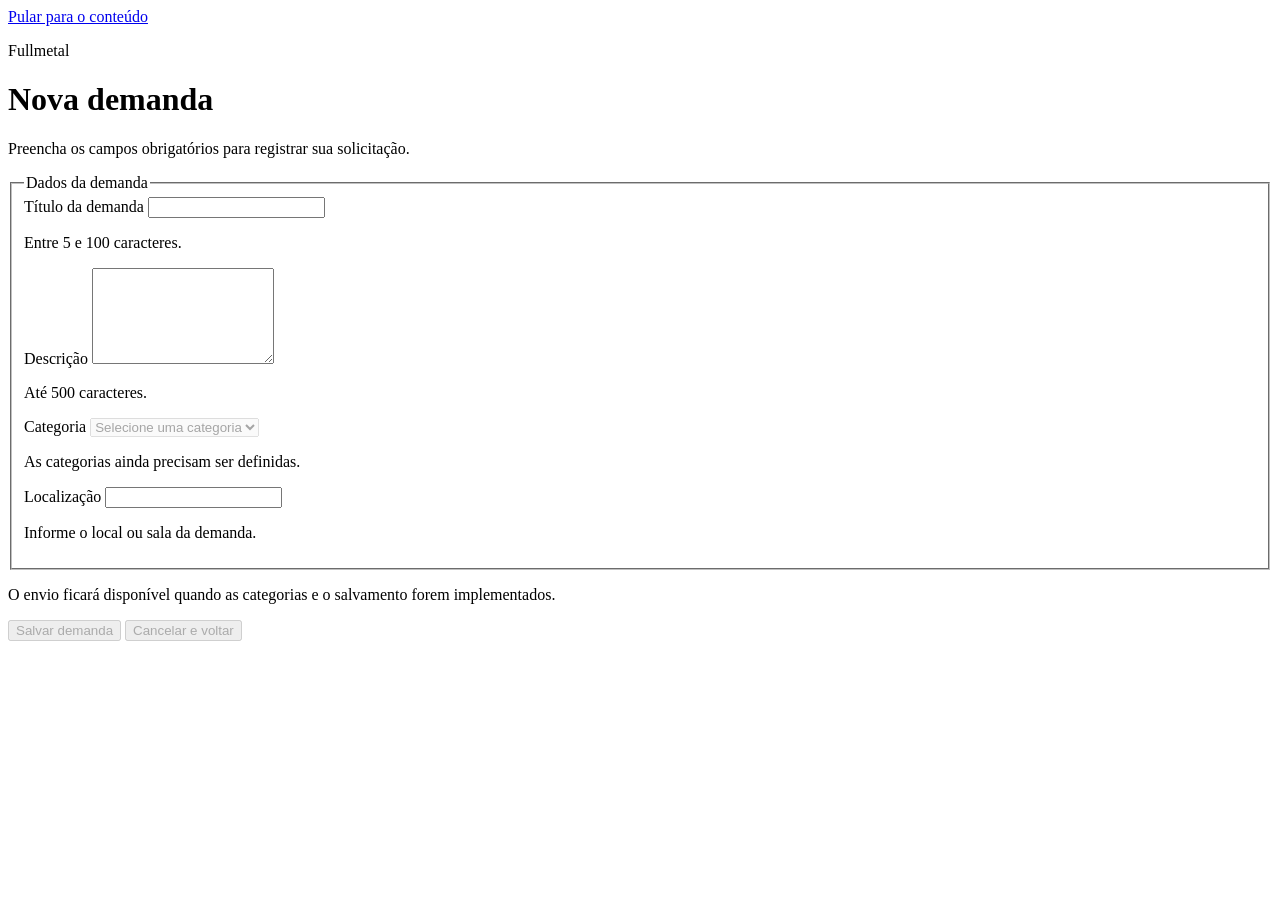
==== cadastro.html @ 046f7844 "feat: adiciona estrutura HTML do cadastro de demanda" ====
<!doctype html>
<html lang="pt-BR">
  <head>
    <meta charset="utf-8">
    <meta name="viewport" content="width=device-width, initial-scale=1">
    <title>Nova demanda | Fullmetal</title>
  </head>
  <body>
    <a href="#conteudo">Pular para o conteúdo</a>

    <header>
      <p>Fullmetal</p>
    </header>

    <main id="conteudo">
      <h1>Nova demanda</h1>
      <p>Preencha os campos obrigatórios para registrar sua solicitação.</p>

      <form id="formulario-demanda">
        <fieldset>
          <legend>Dados da demanda</legend>

          <div>
            <label for="titulo">Título da demanda</label>
            <input
              id="titulo"
              name="titulo"
              type="text"
              minlength="5"
              maxlength="100"
              required
              aria-describedby="ajuda-titulo"
            >
            <p id="ajuda-titulo">Entre 5 e 100 caracteres.</p>
          </div>

          <div>
            <label for="descricao">Descrição</label>
            <textarea
              id="descricao"
              name="descricao"
              rows="6"
              maxlength="500"
              required
              aria-describedby="ajuda-descricao"
            ></textarea>
            <p id="ajuda-descricao">Até 500 caracteres.</p>
          </div>

          <div>
            <label for="categoria">Categoria</label>
            <select id="categoria" name="categoria" required disabled aria-describedby="ajuda-categoria">
              <option value="" selected>Selecione uma categoria</option>
              <!-- Adicionar somente as categorias aprovadas para o projeto. -->
            </select>
            <p id="ajuda-categoria">As categorias ainda precisam ser definidas.</p>
          </div>

          <div>
            <label for="localizacao">Localização</label>
            <input id="localizacao" name="localizacao" type="text" required aria-describedby="ajuda-localizacao">
            <p id="ajuda-localizacao">Informe o local ou sala da demanda.</p>
          </div>
        </fieldset>

        <!-- As mensagens serão exibidas após a validação e o salvamento serem implementados. -->
        <p id="mensagem-erro" role="alert" hidden></p>
        <p id="mensagem-sucesso" role="status" aria-live="polite" hidden></p>

        <p>O envio ficará disponível quando as categorias e o salvamento forem implementados.</p>
        <button type="submit" disabled>Salvar demanda</button>
        <!-- Ligar esta ação à listagem quando a tela do outro membro estiver pronta. -->
        <button type="button" disabled>Cancelar e voltar</button>
      </form>
    </main>
  </body>
</html>
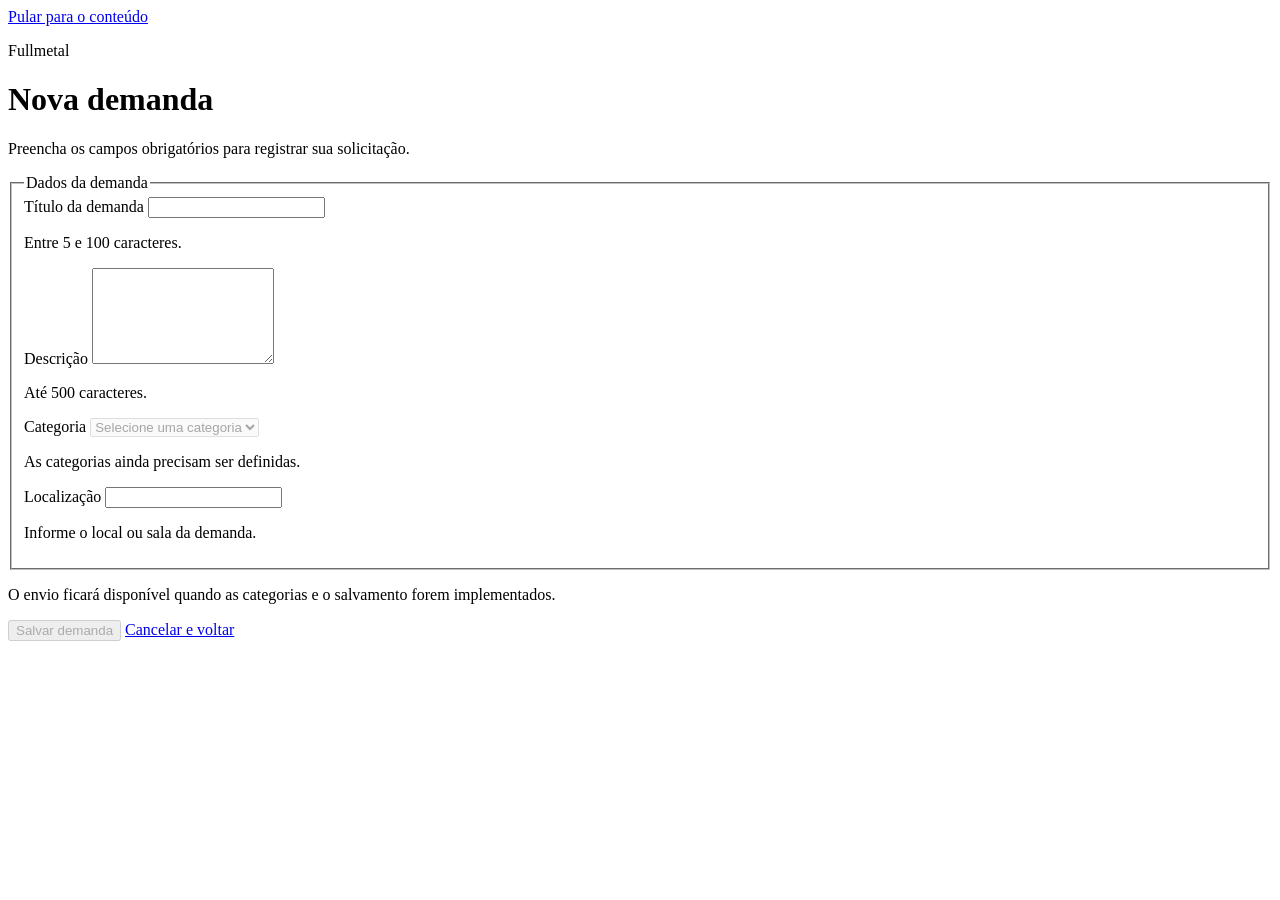
==== commit 21aeaa95: "feat: conecta cadastro à listagem de demandas" ====
--- a/cadastro.html
+++ b/cadastro.html
@@ -69,8 +69,7 @@
 
         <p>O envio ficará disponível quando as categorias e o salvamento forem implementados.</p>
         <button type="submit" disabled>Salvar demanda</button>
-        <!-- Ligar esta ação à listagem quando a tela do outro membro estiver pronta. -->
-        <button type="button" disabled>Cancelar e voltar</button>
+        <a href="painel-de-demandas.html">Cancelar e voltar</a>
       </form>
     </main>
   </body>
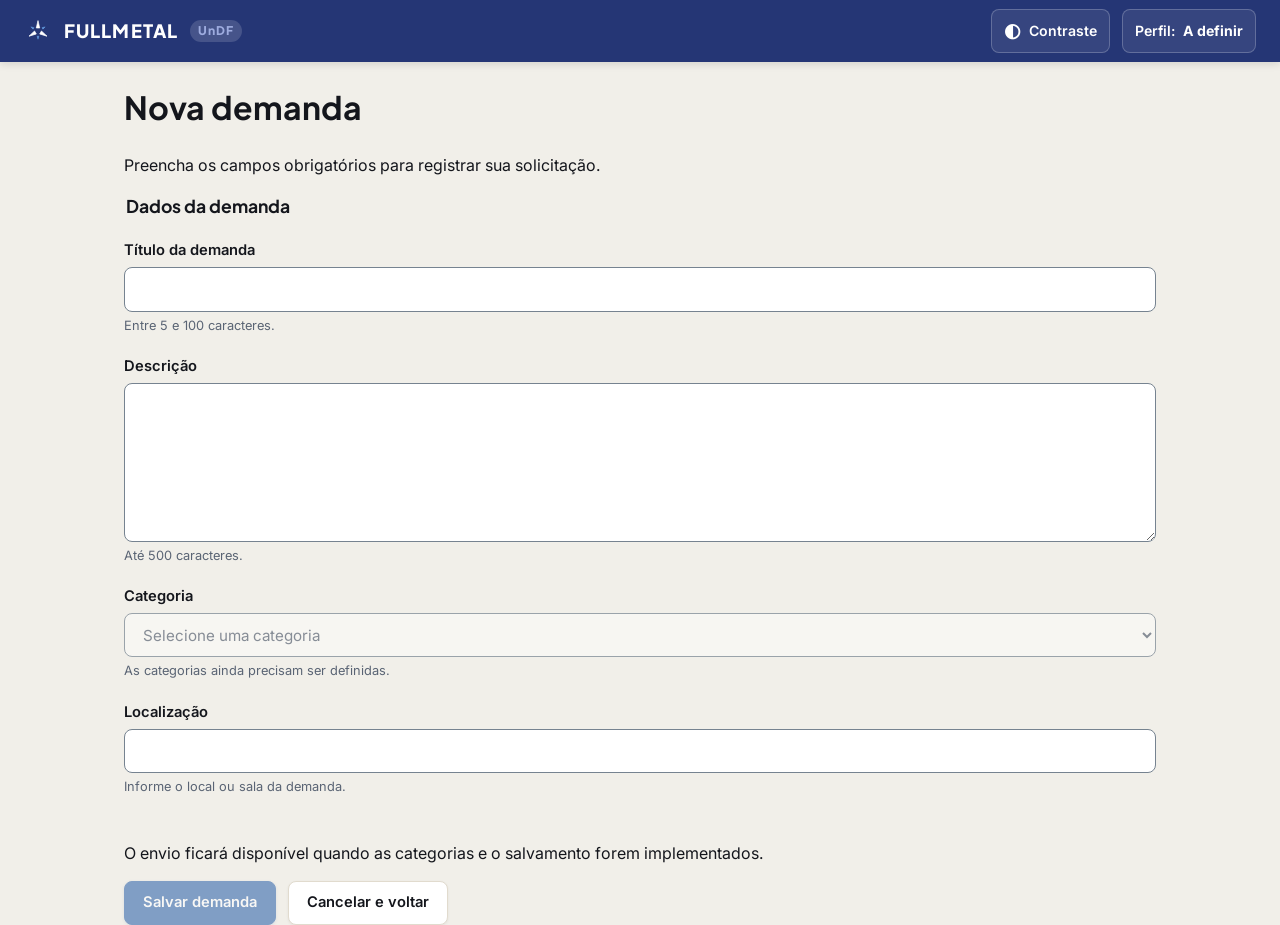
==== commit 50758965: "feat: integra header compartilhado e estilos globais" ====
--- a/cadastro.html
+++ b/cadastro.html
@@ -4,25 +4,51 @@
     <meta charset="utf-8">
     <meta name="viewport" content="width=device-width, initial-scale=1">
     <title>Nova demanda | Fullmetal</title>
+    <link rel="stylesheet" href="css/global.css">
+    <script src="js/header.js" defer></script>
   </head>
   <body>
-    <a href="#conteudo">Pular para o conteúdo</a>
+    <a class="skip-link" href="#conteudo">Pular para o conteúdo principal</a>
 
-    <header>
-      <p>Fullmetal</p>
+    <header class="topbar">
+      <nav class="brand-cluster" aria-label="Navegação principal">
+        <a class="brand" href="painel-de-demandas.html">
+          <span class="brand-logo-container">
+            <img src="assets/fullmetal-symbol.svg" width="26" height="26" alt="">
+          </span>
+          <span class="brand-name">FULLMETAL</span>
+          <span class="brand-tag">UnDF</span>
+        </a>
+      </nav>
+
+      <div class="topbar-actions">
+        <button class="btn-contrast-toggle" type="button" data-contrast-toggle aria-pressed="false" aria-label="Ativar alto contraste" hidden>
+          <span class="contrast-icon" aria-hidden="true">◐</span>
+          <span class="contrast-label">Contraste</span>
+        </button>
+
+        <div class="profile-container">
+          <!-- O perfil vem da identificação do usuário; não altero permissões pelo navegador. -->
+          <p class="profile-indicator">
+            <span class="profile-label">Perfil:</span>
+            <strong class="profile-value" id="perfil-atual">A definir</strong>
+          </p>
+        </div>
+      </div>
     </header>
 
-    <main id="conteudo">
+    <main id="conteudo" class="container" tabindex="-1">
       <h1>Nova demanda</h1>
       <p>Preencha os campos obrigatórios para registrar sua solicitação.</p>
 
       <form id="formulario-demanda">
-        <fieldset>
+        <fieldset class="form-fieldset">
           <legend>Dados da demanda</legend>
 
-          <div>
-            <label for="titulo">Título da demanda</label>
+          <div class="form-group">
+            <label class="form-label" for="titulo">Título da demanda</label>
             <input
+              class="form-control"
               id="titulo"
               name="titulo"
               type="text"
@@ -31,12 +57,13 @@
               required
               aria-describedby="ajuda-titulo"
             >
-            <p id="ajuda-titulo">Entre 5 e 100 caracteres.</p>
+            <p id="ajuda-titulo" class="field-helper">Entre 5 e 100 caracteres.</p>
           </div>
 
-          <div>
-            <label for="descricao">Descrição</label>
+          <div class="form-group">
+            <label class="form-label" for="descricao">Descrição</label>
             <textarea
+              class="form-control"
               id="descricao"
               name="descricao"
               rows="6"
@@ -44,32 +71,34 @@
               required
               aria-describedby="ajuda-descricao"
             ></textarea>
-            <p id="ajuda-descricao">Até 500 caracteres.</p>
+            <p id="ajuda-descricao" class="field-helper">Até 500 caracteres.</p>
           </div>
 
-          <div>
-            <label for="categoria">Categoria</label>
-            <select id="categoria" name="categoria" required disabled aria-describedby="ajuda-categoria">
+          <div class="form-group">
+            <label class="form-label" for="categoria">Categoria</label>
+            <select class="form-control" id="categoria" name="categoria" required disabled aria-describedby="ajuda-categoria">
               <option value="" selected>Selecione uma categoria</option>
               <!-- Adicionar somente as categorias aprovadas para o projeto. -->
             </select>
-            <p id="ajuda-categoria">As categorias ainda precisam ser definidas.</p>
+            <p id="ajuda-categoria" class="field-helper">As categorias ainda precisam ser definidas.</p>
           </div>
 
-          <div>
-            <label for="localizacao">Localização</label>
-            <input id="localizacao" name="localizacao" type="text" required aria-describedby="ajuda-localizacao">
-            <p id="ajuda-localizacao">Informe o local ou sala da demanda.</p>
+          <div class="form-group">
+            <label class="form-label" for="localizacao">Localização</label>
+            <input class="form-control" id="localizacao" name="localizacao" type="text" required aria-describedby="ajuda-localizacao">
+            <p id="ajuda-localizacao" class="field-helper">Informe o local ou sala da demanda.</p>
           </div>
         </fieldset>
 
         <!-- As mensagens serão exibidas após a validação e o salvamento serem implementados. -->
-        <p id="mensagem-erro" role="alert" hidden></p>
-        <p id="mensagem-sucesso" role="status" aria-live="polite" hidden></p>
+        <p id="mensagem-erro" class="error-summary" role="alert" hidden></p>
+        <p id="mensagem-sucesso" class="success-summary" role="status" aria-live="polite" hidden></p>
 
         <p>O envio ficará disponível quando as categorias e o salvamento forem implementados.</p>
-        <button type="submit" disabled>Salvar demanda</button>
-        <a href="painel-de-demandas.html">Cancelar e voltar</a>
+        <div class="action-group">
+          <button class="btn btn-primary" type="submit" disabled>Salvar demanda</button>
+          <a class="btn btn-secondary" href="painel-de-demandas.html">Cancelar e voltar</a>
+        </div>
       </form>
     </main>
   </body>
--- a/css/global.css
+++ b/css/global.css
@@ -0,0 +1,797 @@
+/* Carrego as fontes do protótipo; as alternativas locais continuam disponíveis offline. */
+@import url('https://fonts.googleapis.com/css2?family=Inter:wght@400;500;600;700&family=JetBrains+Mono:wght@400;500;600&family=Plus+Jakarta+Sans:wght@600;700;800&display=swap');
+
+/* Mantenho os valores comuns em um lugar para não repetir cores e medidas nas telas. */
+:root {
+  /* Cores estruturais */
+  --bg: #f1efe9;
+  --surface: #ffffff;
+  --surface-subtle: #faf9f6;
+  --fg: #14161c;
+  --muted: #5a6474;
+  --border: #e1dbce;
+  --border-hover: #c5bcab;
+  --control-border: #768390;
+
+  /* Identidade e ações */
+  --accent: #245ca8;
+  --accent-hover: #194682;
+  --accent-light: #ebf2fa;
+  --accent-contrast: #ffffff;
+  --header-bg: #253675;
+  --header-fg: #ffffff;
+  --header-muted: #9eacdf;
+  --focus-on-dark: #6ba4e9;
+  --danger: #b91c1c;
+  --danger-hover: #991b1b;
+  --danger-bg: #fee2e2;
+  --danger-border: #fca5a5;
+  --success: #166534;
+  --success-hover: #14532d;
+  --success-bg: #dcfce7;
+  --success-contrast: #ffffff;
+
+  /* Cada estado tem texto, fundo e borda próprios; a cor não é a única pista. */
+  --status-pendente-fg: #8a4300;
+  --status-pendente-bg: #fef3c7;
+  --status-pendente-border: #fcd34d;
+  --status-atendimento-fg: #174e96;
+  --status-atendimento-bg: #dbeafe;
+  --status-atendimento-border: #93c5fd;
+  --status-concluida-fg: #166534;
+  --status-concluida-bg: #dcfce7;
+  --status-concluida-border: #86efac;
+  --status-cancelada-fg: #4b5563;
+  --status-cancelada-bg: #f3f4f6;
+  --status-cancelada-border: #d1d5db;
+
+  /* Tipografia */
+  --font-display: 'Plus Jakarta Sans', system-ui, sans-serif;
+  --font-body: 'Inter', -apple-system, BlinkMacSystemFont, 'Segoe UI', Roboto, sans-serif;
+  --font-mono: 'JetBrains Mono', SFMono-Regular, Menlo, Consolas, monospace;
+
+  /* Dimensões compartilhadas */
+  --content-max-width: 1080px;
+  --radius-sm: 4px;
+  --radius-md: 8px;
+  --radius-lg: 12px;
+  --radius-pill: 100px;
+  --touch-target: 44px;
+  --shadow-sm: 0 1px 3px rgb(20 22 28 / 6%);
+  --shadow-md: 0 4px 14px rgb(20 22 28 / 9%);
+  --shadow-lg: 0 14px 36px rgb(20 22 28 / 16%);
+  --transition: 150ms cubic-bezier(0.16, 1, 0.3, 1);
+}
+
+/* Base: box-sizing inclui borda e padding na largura definida. */
+*,
+*::before,
+*::after {
+  box-sizing: border-box;
+}
+
+body {
+  margin: 0;
+  min-height: 100vh;
+  background-color: var(--bg);
+  color: var(--fg);
+  font-family: var(--font-body);
+  line-height: 1.5;
+}
+
+h1,
+h2,
+h3 {
+  font-family: var(--font-display);
+}
+
+button,
+input,
+select,
+textarea {
+  font: inherit;
+}
+
+/* Os elementos interativos recebem um indicador visível ao usar Tab. */
+:focus-visible {
+  outline: 3px solid var(--accent);
+  outline-offset: 2px;
+}
+
+.container {
+  width: 100%;
+  max-width: var(--content-max-width);
+  margin-inline: auto;
+  padding-inline: 24px;
+}
+
+.skip-link {
+  position: fixed;
+  top: -120px;
+  left: 16px;
+  z-index: 1000;
+  padding: 12px 20px;
+  border-radius: var(--radius-md);
+  background-color: var(--header-bg);
+  color: var(--header-fg);
+  font-weight: 700;
+  text-decoration: none;
+}
+
+.skip-link:focus {
+  top: 16px;
+}
+
+.skip-link:focus-visible {
+  outline-color: var(--focus-on-dark);
+}
+
+.sr-only {
+  position: absolute;
+  width: 1px;
+  height: 1px;
+  padding: 0;
+  margin: -1px;
+  overflow: hidden;
+  clip-path: inset(50%);
+  white-space: nowrap;
+  border: 0;
+}
+
+[hidden] {
+  display: none !important;
+}
+
+/* Componentes: uso a mesma base para botões e links com aparência de botão. */
+.btn {
+  display: inline-flex;
+  align-items: center;
+  justify-content: center;
+  gap: 8px;
+  min-height: var(--touch-target);
+  padding: 9px 18px;
+  border: 1px solid transparent;
+  border-radius: var(--radius-md);
+  font-size: 0.92rem;
+  font-weight: 600;
+  line-height: 1.4;
+  text-align: center;
+  text-decoration: none;
+  cursor: pointer;
+  transition: background-color var(--transition), border-color var(--transition), color var(--transition), box-shadow var(--transition);
+}
+
+.btn:disabled,
+.btn[aria-disabled='true'] {
+  opacity: 0.55;
+  cursor: not-allowed;
+}
+
+.btn-primary {
+  background-color: var(--accent);
+  border-color: var(--accent);
+  color: var(--accent-contrast);
+  box-shadow: 0 1px 3px rgb(36 92 168 / 20%);
+}
+
+.btn-primary:hover:not(:disabled) {
+  background-color: var(--accent-hover);
+  border-color: var(--accent-hover);
+}
+
+.btn-secondary,
+.btn-back-pill {
+  background-color: var(--surface);
+  border-color: var(--border);
+  color: var(--fg);
+  box-shadow: var(--shadow-sm);
+}
+
+.btn-secondary:hover:not(:disabled),
+.btn-back-pill:hover {
+  background-color: var(--surface-subtle);
+  border-color: var(--border-hover);
+}
+
+.btn-back-pill {
+  border-radius: var(--radius-pill);
+}
+
+.btn-success {
+  background-color: var(--success);
+  border-color: var(--success);
+  color: var(--success-contrast);
+}
+
+.btn-success:hover:not(:disabled) {
+  background-color: var(--success-hover);
+  border-color: var(--success-hover);
+}
+
+.btn-danger-solid {
+  background-color: var(--danger);
+  border-color: var(--danger);
+  color: #ffffff;
+}
+
+.btn-danger-solid:hover:not(:disabled) {
+  background-color: var(--danger-hover);
+  border-color: var(--danger-hover);
+}
+
+.btn-danger-outline {
+  background-color: var(--surface);
+  border-color: var(--danger-border);
+  color: var(--danger);
+}
+
+.btn-danger-outline:hover:not(:disabled) {
+  background-color: var(--danger-bg);
+  border-color: var(--danger);
+}
+
+/* Anel duplo: continua visível tanto no botão colorido quanto no fundo da página. */
+.btn-primary:focus-visible,
+.btn-success:focus-visible {
+  outline-color: var(--accent-contrast);
+  box-shadow: 0 0 0 6px var(--accent-hover);
+}
+
+.action-group {
+  display: flex;
+  align-items: center;
+  flex-wrap: wrap;
+  gap: 12px;
+}
+
+/* O HTML do cabeçalho pode ser compartilhado sem repetir estas regras em cada tela. */
+.topbar {
+  position: sticky;
+  top: 0;
+  z-index: 80;
+  display: flex;
+  align-items: center;
+  justify-content: space-between;
+  gap: 12px;
+  min-height: 62px;
+  padding: 8px 24px;
+  background-color: var(--header-bg);
+  color: var(--header-fg);
+  box-shadow: 0 2px 8px rgb(0 0 0 / 12%);
+}
+
+.brand-cluster,
+.topbar-actions {
+  display: flex;
+  align-items: center;
+  gap: 12px;
+  min-width: 0;
+}
+
+.brand {
+  display: inline-flex;
+  align-items: center;
+  gap: 12px;
+  min-width: 0;
+  margin: 0;
+  border-radius: var(--radius-sm);
+  color: var(--header-fg);
+  font-family: var(--font-display);
+  font-size: 1.15rem;
+  font-weight: 800;
+  letter-spacing: 0.06em;
+  text-decoration: none;
+  white-space: nowrap;
+}
+
+.brand-name {
+  overflow: hidden;
+  text-overflow: ellipsis;
+}
+
+.brand-logo-container {
+  display: inline-flex;
+  align-items: center;
+  justify-content: center;
+  flex: none;
+  width: 28px;
+  height: 28px;
+}
+
+.brand-tag {
+  padding: 2px 8px;
+  border-radius: var(--radius-pill);
+  background-color: rgb(255 255 255 / 15%);
+  color: var(--header-muted);
+  font-size: 0.75rem;
+}
+
+.btn-contrast-toggle,
+.profile-indicator {
+  display: inline-flex;
+  align-items: center;
+  justify-content: center;
+  gap: 8px;
+  min-height: var(--touch-target);
+  padding: 8px 12px;
+  border: 1px solid rgb(255 255 255 / 22%);
+  border-radius: var(--radius-md);
+  background-color: rgb(255 255 255 / 8%);
+  color: var(--header-fg);
+  font-size: 0.88rem;
+  font-weight: 600;
+}
+
+.btn-contrast-toggle {
+  cursor: pointer;
+}
+
+.btn-contrast-toggle:hover {
+  background-color: rgb(255 255 255 / 16%);
+}
+
+.contrast-icon {
+  font-size: 1.2rem;
+  line-height: 1;
+}
+
+.topbar :focus-visible {
+  outline-color: var(--focus-on-dark);
+}
+
+.profile-container {
+  position: relative;
+}
+
+.profile-indicator {
+  max-width: 260px;
+  margin: 0;
+  white-space: nowrap;
+}
+
+.profile-value {
+  overflow: hidden;
+  text-overflow: ellipsis;
+}
+
+.triagem-nav {
+  display: flex;
+  gap: 32px;
+  padding-inline: 24px;
+  border-bottom: 1px solid var(--border);
+  background-color: var(--surface);
+}
+
+.tab-btn {
+  display: inline-flex;
+  align-items: center;
+  gap: 8px;
+  min-height: var(--touch-target);
+  padding: 14px 0;
+  border: 0;
+  border-bottom: 3px solid transparent;
+  background: none;
+  color: var(--muted);
+  font-family: var(--font-display);
+  font-weight: 600;
+  cursor: pointer;
+}
+
+.tab-btn:hover {
+  color: var(--fg);
+}
+
+.tab-btn.active,
+.tab-btn[aria-current='page'] {
+  border-bottom-color: var(--accent);
+  color: var(--accent);
+}
+
+/* Controles mantêm o aspecto nativo de teclado, validação e preenchimento. */
+.form-fieldset {
+  min-width: 0;
+  margin: 0 0 24px;
+  padding: 0;
+  border: 0;
+}
+
+.form-fieldset legend {
+  margin-bottom: 20px;
+  font-family: var(--font-display);
+  font-size: 1.1rem;
+  font-weight: 700;
+}
+
+.form-group {
+  margin-bottom: 20px;
+}
+
+.form-label {
+  display: block;
+  margin-bottom: 6px;
+  color: var(--fg);
+  font-size: 0.92rem;
+  font-weight: 600;
+}
+
+.req-star {
+  color: var(--danger);
+  font-weight: 700;
+}
+
+.form-control,
+.search-input,
+.select-filter {
+  display: block;
+  width: 100%;
+  min-height: var(--touch-target);
+  padding: 10px 14px;
+  border: 1px solid var(--control-border);
+  border-radius: var(--radius-md);
+  background-color: var(--surface);
+  color: var(--fg);
+  font-size: 0.95rem;
+  line-height: 1.5;
+}
+
+.form-control::placeholder,
+.search-input::placeholder {
+  color: #757575;
+  opacity: 1;
+}
+
+.form-control:hover:not(:disabled),
+.search-input:hover:not(:disabled),
+.select-filter:hover:not(:disabled) {
+  border-color: var(--accent);
+}
+
+.form-control:focus,
+.search-input:focus,
+.select-filter:focus {
+  border-color: var(--accent);
+}
+
+.form-control:disabled,
+.search-input:disabled,
+.select-filter:disabled {
+  background-color: var(--surface-subtle);
+  color: var(--muted);
+  cursor: not-allowed;
+}
+
+.form-control[aria-invalid='true'],
+.search-input[aria-invalid='true'],
+.select-filter[aria-invalid='true'] {
+  border: 2px solid var(--danger);
+  background-color: #fffbfb;
+}
+
+.form-control[aria-invalid='true']:focus-visible,
+.search-input[aria-invalid='true']:focus-visible,
+.select-filter[aria-invalid='true']:focus-visible {
+  outline-color: var(--danger);
+}
+
+textarea.form-control {
+  min-height: 120px;
+  resize: vertical;
+}
+
+.search-input {
+  padding-left: 38px;
+}
+
+.select-filter {
+  padding-right: 34px;
+  cursor: pointer;
+}
+
+.field-helper {
+  margin: 4px 0 0;
+  color: var(--muted);
+  font-size: 0.8rem;
+}
+
+.field-error-msg {
+  color: var(--danger);
+  font-size: 0.85rem;
+  font-weight: 600;
+}
+
+.error-summary,
+.success-summary {
+  padding: 16px 20px;
+  border: 2px solid var(--danger);
+  border-radius: var(--radius-md);
+  background-color: var(--danger-bg);
+  color: var(--danger-hover);
+}
+
+.success-summary {
+  border-color: var(--success);
+  background-color: var(--success-bg);
+  color: var(--success);
+}
+
+/* O texto do badge identifica o estado mesmo para quem não distingue as cores. */
+.status-badge {
+  display: inline-flex;
+  align-items: center;
+  gap: 6px;
+  padding: 4px 10px;
+  border: 1px solid transparent;
+  border-radius: var(--radius-pill);
+  font-size: 0.78rem;
+  font-weight: 700;
+  white-space: nowrap;
+}
+
+.status-pendente {
+  border-color: var(--status-pendente-border);
+  background-color: var(--status-pendente-bg);
+  color: var(--status-pendente-fg);
+}
+
+.status-em-atendimento {
+  border-color: var(--status-atendimento-border);
+  background-color: var(--status-atendimento-bg);
+  color: var(--status-atendimento-fg);
+}
+
+.status-concluida {
+  border-color: var(--status-concluida-border);
+  background-color: var(--status-concluida-bg);
+  color: var(--status-concluida-fg);
+}
+
+.status-cancelada {
+  border-color: var(--status-cancelada-border);
+  background-color: var(--status-cancelada-bg);
+  color: var(--status-cancelada-fg);
+}
+
+.filter-chip {
+  display: inline-flex;
+  align-items: center;
+  gap: 6px;
+  min-height: var(--touch-target);
+  padding: 0 4px 0 12px;
+  border: 1px solid var(--border);
+  border-radius: var(--radius-pill);
+  background-color: var(--surface);
+  color: var(--fg);
+}
+
+.filter-chip-remove {
+  display: inline-flex;
+  align-items: center;
+  justify-content: center;
+  flex: none;
+  width: var(--touch-target);
+  height: var(--touch-target);
+  border: 0;
+  border-radius: 50%;
+  background: none;
+  color: var(--muted);
+  cursor: pointer;
+}
+
+.filter-chip-remove:hover {
+  color: var(--danger);
+}
+
+.state-container {
+  padding: 48px 20px;
+  border: 1px dashed var(--border);
+  border-radius: var(--radius-md);
+  background-color: var(--surface);
+  color: var(--muted);
+  text-align: center;
+}
+
+.state-title {
+  margin: 0 0 6px;
+  color: var(--fg);
+  font-family: var(--font-display);
+  font-size: 1.15rem;
+  font-weight: 700;
+}
+
+.state-desc {
+  max-width: 44ch;
+  margin: 0 auto;
+}
+
+.spinner {
+  display: inline-block;
+  width: 18px;
+  height: 18px;
+  border: 2px solid currentColor;
+  border-right-color: transparent;
+  border-radius: 50%;
+  animation: fullmetal-spin 650ms linear infinite;
+}
+
+@keyframes fullmetal-spin {
+  to {
+    transform: rotate(360deg);
+  }
+}
+
+dialog {
+  width: min(500px, calc(100% - 32px));
+  padding: 28px;
+  border: 1px solid var(--border);
+  border-radius: var(--radius-lg);
+  background-color: var(--surface);
+  color: var(--fg);
+  box-shadow: var(--shadow-lg);
+}
+
+dialog::backdrop {
+  background-color: rgb(14 20 27 / 65%);
+}
+
+.dialog-title {
+  margin: 0 0 8px;
+  font-family: var(--font-display);
+  font-size: 1.25rem;
+}
+
+.dialog-actions {
+  display: flex;
+  justify-content: flex-end;
+  flex-wrap: wrap;
+  gap: 12px;
+}
+
+.app-footer {
+  display: flex;
+  align-items: center;
+  justify-content: space-between;
+  flex-wrap: wrap;
+  gap: 12px;
+  padding: 16px 24px;
+  border-top: 1px solid var(--border);
+  background-color: var(--surface);
+  color: var(--muted);
+  font-size: 0.82rem;
+}
+
+/* A classe é ativada pelo comportamento do botão de contraste, não apenas pelo CSS. */
+body.high-contrast {
+  --bg: #000000;
+  --surface: #121212;
+  --surface-subtle: #1e1e1e;
+  --fg: #ffffff;
+  --muted: #d1d5db;
+  --border: #ffff00;
+  --border-hover: #ffffff;
+  --control-border: #ffff00;
+  --accent: #ffff00;
+  --accent-hover: #e6e600;
+  --accent-light: #2a2a00;
+  --accent-contrast: #000000;
+  --header-bg: #000000;
+  --header-fg: #ffff00;
+  --header-muted: #ffffff;
+  --focus-on-dark: #ffffff;
+  --danger: #ff8a8a;
+  --danger-hover: #ffb4b4;
+  --danger-bg: #2a0000;
+  --success: #4ade80;
+  --success-hover: #86efac;
+  --success-bg: #052e16;
+  --success-contrast: #000000;
+}
+
+.high-contrast .btn-contrast-toggle,
+.high-contrast .profile-indicator {
+  border-color: var(--header-fg);
+}
+
+.high-contrast .form-control[aria-invalid='true'],
+.high-contrast .search-input[aria-invalid='true'],
+.high-contrast .select-filter[aria-invalid='true'] {
+  background-color: var(--danger-bg);
+}
+
+.high-contrast .form-control::placeholder,
+.high-contrast .search-input::placeholder {
+  color: var(--muted);
+}
+
+.high-contrast .btn-danger-solid {
+  color: #000000;
+}
+
+@media (max-width: 580px) {
+  .container {
+    padding-inline: 16px;
+  }
+
+  .topbar {
+    min-height: 60px;
+    padding-inline: 16px;
+  }
+
+  .brand {
+    gap: 6px;
+    font-family: var(--font-body);
+    font-size: 0.95rem;
+  }
+
+  .brand-tag {
+    display: none;
+  }
+
+  .topbar-actions {
+    gap: 8px;
+  }
+
+  .btn-contrast-toggle {
+    width: var(--touch-target);
+    padding-inline: 0;
+  }
+
+  .btn-contrast-toggle .contrast-label {
+    display: none;
+  }
+
+  .profile-label {
+    position: absolute;
+    width: 1px;
+    height: 1px;
+    overflow: hidden;
+    clip-path: inset(50%);
+    white-space: nowrap;
+  }
+
+  .profile-indicator {
+    max-width: 150px;
+  }
+
+  .triagem-nav {
+    gap: 16px;
+    padding-inline: 16px;
+    overflow-x: auto;
+  }
+
+  .dialog-actions,
+  .action-group {
+    flex-direction: column;
+  }
+
+  .dialog-actions .btn,
+  .action-group .btn {
+    width: 100%;
+  }
+
+  dialog {
+    padding: 20px 16px;
+  }
+}
+
+@media (max-width: 360px) {
+  .brand {
+    letter-spacing: 0.03em;
+  }
+
+  .profile-indicator {
+    max-width: 100px;
+  }
+
+  .profile-value {
+    max-width: 100%;
+  }
+}
+
+@media (prefers-reduced-motion: reduce) {
+  *,
+  *::before,
+  *::after {
+    animation-duration: 0.01ms !important;
+    transition-duration: 0.01ms !important;
+  }
+}
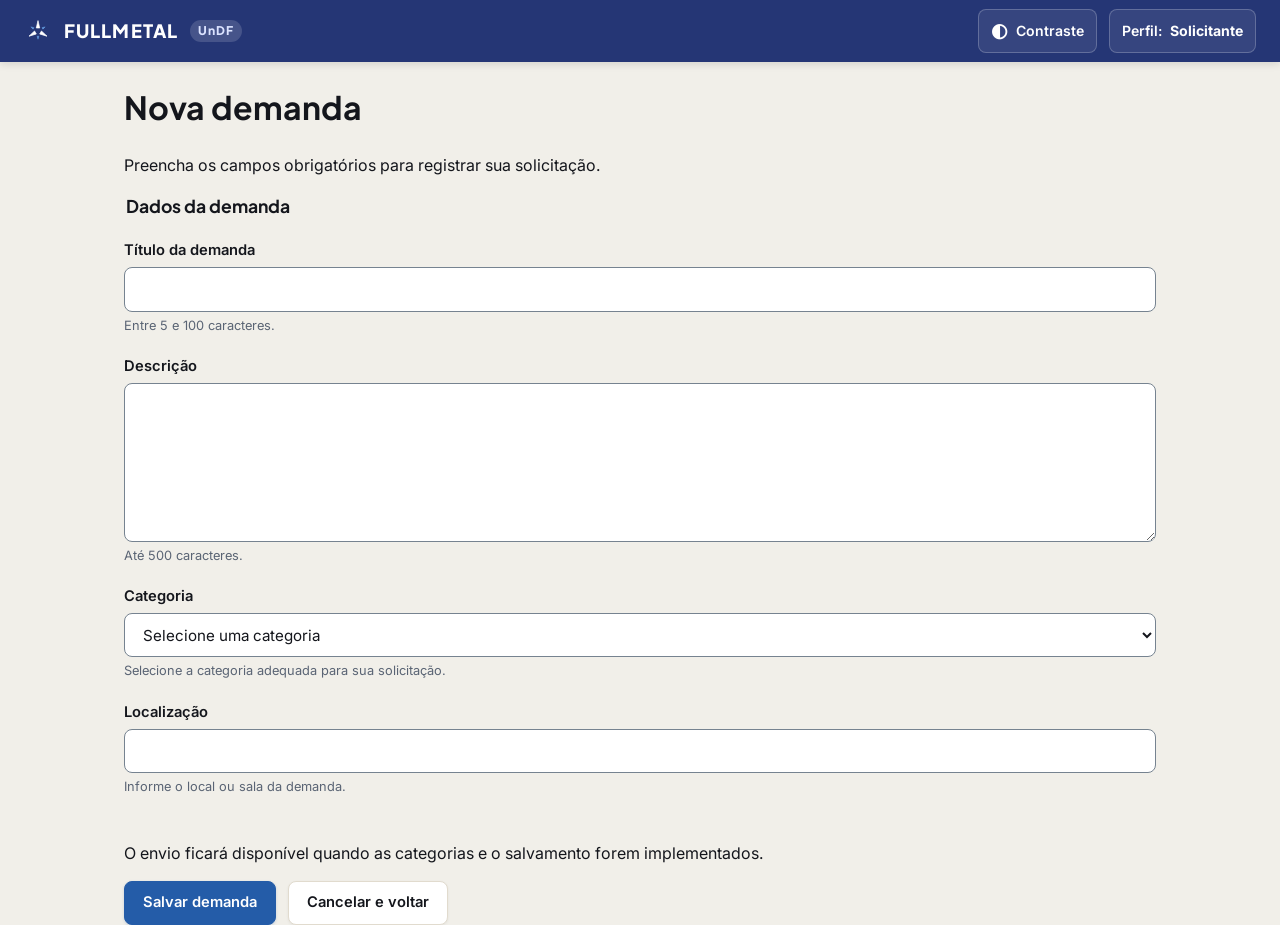
==== commit bdff219c: "atualização do js do cadastro" ====
--- a/cadastro.html
+++ b/cadastro.html
@@ -5,7 +5,7 @@
     <meta name="viewport" content="width=device-width, initial-scale=1">
     <title>Nova demanda | Fullmetal</title>
     <link rel="stylesheet" href="css/global.css">
-    <script src="js/header.js" defer></script>
+    <script src="js/cadastrar.js" defer></script>
   </head>
   <body>
     <a class="skip-link" href="#conteudo">Pular para o conteúdo principal</a>
--- a/css/global.css
+++ b/css/global.css
@@ -20,7 +20,7 @@
   --accent-contrast: #ffffff;
   --header-bg: #253675;
   --header-fg: #ffffff;
-  --header-muted: #9eacdf;
+  --header-muted: #dbe3ff;
   --focus-on-dark: #6ba4e9;
   --danger: #b91c1c;
   --danger-hover: #991b1b;
@@ -354,6 +354,46 @@
   text-overflow: ellipsis;
 }
 
+/* A etiqueta DEV distingue a troca local de perfil da autenticação real. */
+.profile-dev-control {
+  display: flex;
+  align-items: center;
+  gap: 8px;
+  min-height: var(--touch-target);
+  max-width: 260px;
+  padding: 6px 10px;
+  border: 1px solid rgb(255 255 255 / 22%);
+  border-radius: var(--radius-md);
+  background-color: rgb(255 255 255 / 8%);
+}
+
+.profile-dev-badge {
+  flex: none;
+  padding: 2px 4px;
+  border-radius: var(--radius-sm);
+  background-color: var(--header-fg);
+  color: var(--header-bg);
+  font-size: 0.65rem;
+  font-weight: 800;
+  line-height: 1.2;
+}
+
+.profile-dev-select {
+  min-width: 0;
+  max-width: 160px;
+  border: 0;
+  background: transparent;
+  color: var(--header-fg);
+  font-size: 0.88rem;
+  font-weight: 600;
+  cursor: pointer;
+}
+
+.profile-dev-select option {
+  background-color: var(--surface);
+  color: var(--fg);
+}
+
 .triagem-nav {
   display: flex;
   gap: 32px;
@@ -659,36 +699,73 @@
   font-size: 0.82rem;
 }
 
-/* A classe é ativada pelo comportamento do botão de contraste, não apenas pelo CSS. */
+/* O alto contraste usa superfícies escuras em camadas e reserva a cor mais viva para o foco. */
 body.high-contrast {
-  --bg: #000000;
-  --surface: #121212;
-  --surface-subtle: #1e1e1e;
-  --fg: #ffffff;
-  --muted: #d1d5db;
-  --border: #ffff00;
-  --border-hover: #ffffff;
-  --control-border: #ffff00;
-  --accent: #ffff00;
-  --accent-hover: #e6e600;
-  --accent-light: #2a2a00;
-  --accent-contrast: #000000;
-  --header-bg: #000000;
-  --header-fg: #ffff00;
-  --header-muted: #ffffff;
-  --focus-on-dark: #ffffff;
-  --danger: #ff8a8a;
-  --danger-hover: #ffb4b4;
-  --danger-bg: #2a0000;
-  --success: #4ade80;
-  --success-hover: #86efac;
-  --success-bg: #052e16;
-  --success-contrast: #000000;
+  color-scheme: dark;
+  --bg: #0b1424;
+  --surface: #142137;
+  --surface-subtle: #1e2d46;
+  --fg: #f6f8fc;
+  --muted: #c7d3e3;
+  --border: #657d9e;
+  --border-hover: #a9bdd7;
+  --control-border: #99aec9;
+  --accent: #a9d0ff;
+  --accent-hover: #c4e0ff;
+  --accent-light: #213e60;
+  --accent-contrast: #0b1930;
+  --header-bg: #0d1930;
+  --header-fg: #f6f8fc;
+  --header-muted: #c7d3e3;
+  --focus-on-dark: #ffd166;
+  --danger: #ffb4b4;
+  --danger-hover: #ffd0d0;
+  --danger-bg: #391e2a;
+  --danger-border: #ff8e9f;
+  --success: #86efac;
+  --success-hover: #aaf4c6;
+  --success-bg: #103329;
+  --success-contrast: #0b1930;
+
+  /* Os badges também precisam mudar de paleta para não parecerem do tema claro. */
+  --status-pendente-fg: #ffd58a;
+  --status-pendente-bg: #332713;
+  --status-pendente-border: #e8ae54;
+  --status-atendimento-fg: #a9d0ff;
+  --status-atendimento-bg: #172f4e;
+  --status-atendimento-border: #7db9f3;
+  --status-concluida-fg: #86efac;
+  --status-concluida-bg: #103329;
+  --status-concluida-border: #57d78d;
+  --status-cancelada-fg: #d5dce8;
+  --status-cancelada-bg: #273141;
+  --status-cancelada-border: #9eafc6;
 }
 
 .high-contrast .btn-contrast-toggle,
-.high-contrast .profile-indicator {
-  border-color: var(--header-fg);
+.high-contrast .profile-indicator,
+.high-contrast .profile-dev-control {
+  border-color: #738eaf;
+  background-color: #1e3453;
+}
+
+.high-contrast .btn-contrast-toggle:hover,
+.high-contrast .btn-contrast-toggle[aria-pressed='true'] {
+  border-color: var(--accent);
+  background-color: #2c4668;
+}
+
+.high-contrast :focus-visible {
+  outline-color: var(--focus-on-dark);
+}
+
+.high-contrast .btn-primary:focus-visible,
+.high-contrast .btn-success:focus-visible {
+  box-shadow: 0 0 0 6px var(--bg);
+}
+
+.high-contrast main a:not(.btn) {
+  color: var(--accent);
 }
 
 .high-contrast .form-control[aria-invalid='true'],
@@ -752,6 +829,17 @@
     max-width: 150px;
   }
 
+  .profile-dev-control {
+    width: 150px;
+    gap: 4px;
+    padding-inline: 6px;
+  }
+
+  .profile-dev-select {
+    width: 100%;
+    font-size: 0.75rem;
+  }
+
   .triagem-nav {
     gap: 16px;
     padding-inline: 16px;
@@ -780,6 +868,10 @@
 
   .profile-indicator {
     max-width: 100px;
+  }
+
+  .profile-dev-control {
+    width: 100px;
   }
 
   .profile-value {
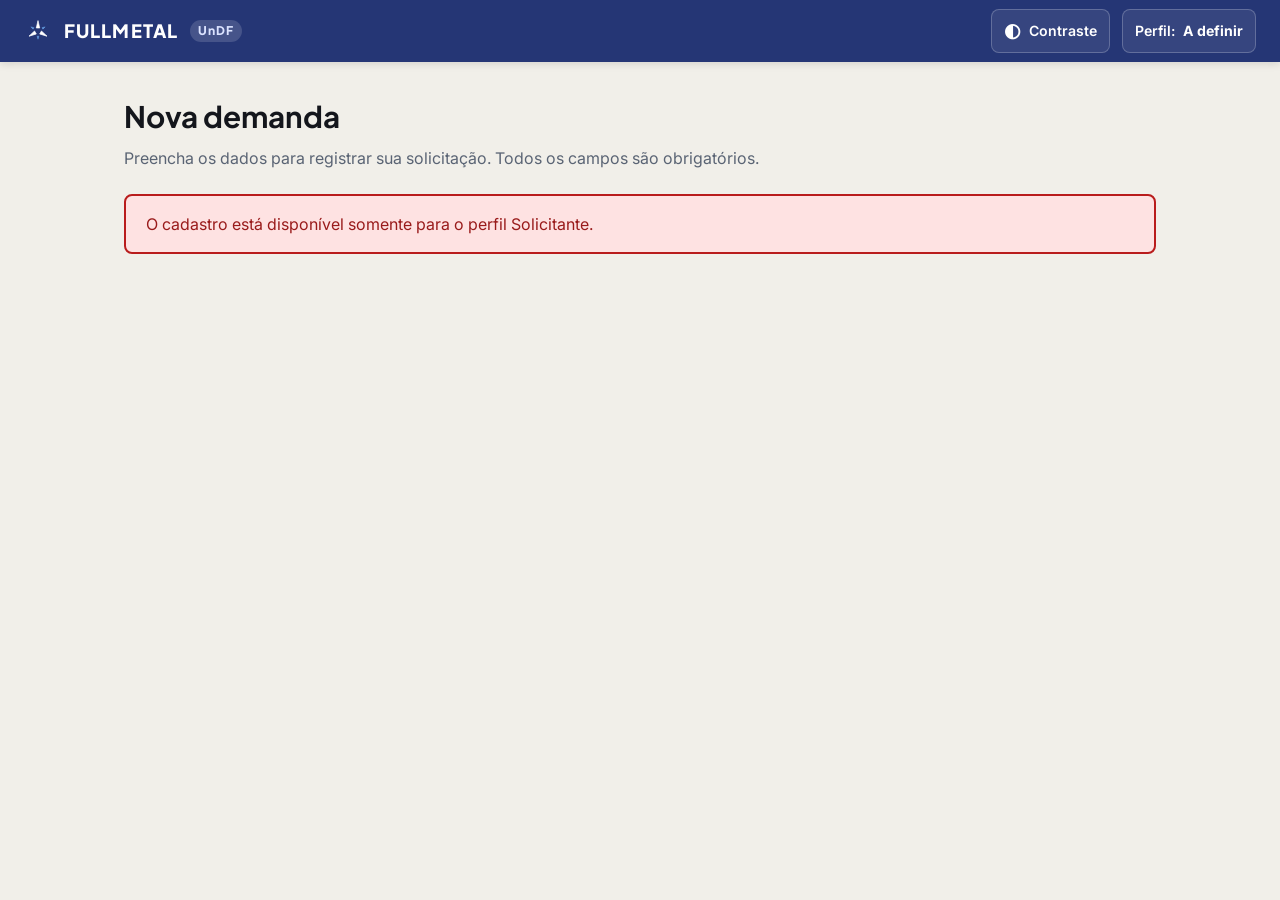
==== commit abbe3a5b: "feat: integra fluxo de demandas entre perfis" ====
--- a/cadastro.html
+++ b/cadastro.html
@@ -1,10 +1,16 @@
 <!doctype html>
 <html lang="pt-BR">
   <head>
-    <meta charset="utf-8">
-    <meta name="viewport" content="width=device-width, initial-scale=1">
+    <meta charset="utf-8" />
+    <meta name="viewport" content="width=device-width, initial-scale=1" />
     <title>Nova demanda | Fullmetal</title>
-    <link rel="stylesheet" href="css/global.css">
+    <link rel="stylesheet" href="css/global.css" />
+    <link rel="stylesheet" href="css/style-cadastro.css" />
+    <script src="js/header.js" defer></script>
+    <script src="js/catalogos.js" defer></script>
+    <script src="js/demandas.js" defer></script>
+    <script src="js/visibilidade.js" defer></script>
+    <script src="js/dados.js" defer></script>
     <script src="js/cadastrar.js" defer></script>
   </head>
   <body>
@@ -14,7 +20,12 @@
       <nav class="brand-cluster" aria-label="Navegação principal">
         <a class="brand" href="painel-de-demandas.html">
           <span class="brand-logo-container">
-            <img src="assets/fullmetal-symbol.svg" width="26" height="26" alt="">
+            <img
+              src="assets/fullmetal-symbol.svg"
+              width="26"
+              height="26"
+              alt=""
+            />
           </span>
           <span class="brand-name">FULLMETAL</span>
           <span class="brand-tag">UnDF</span>
@@ -22,13 +33,20 @@
       </nav>
 
       <div class="topbar-actions">
-        <button class="btn-contrast-toggle" type="button" data-contrast-toggle aria-pressed="false" aria-label="Ativar alto contraste" hidden>
+        <button
+          class="btn-contrast-toggle"
+          type="button"
+          data-contrast-toggle
+          aria-pressed="false"
+          aria-label="Ativar alto contraste"
+          hidden
+        >
           <span class="contrast-icon" aria-hidden="true">◐</span>
           <span class="contrast-label">Contraste</span>
         </button>
 
         <div class="profile-container">
-          <!-- O perfil vem da identificação do usuário; não altero permissões pelo navegador. -->
+          <!-- Fora do desenvolvimento, este indicador apenas exibe o perfil identificado. -->
           <p class="profile-indicator">
             <span class="profile-label">Perfil:</span>
             <strong class="profile-value" id="perfil-atual">A definir</strong>
@@ -37,11 +55,20 @@
       </div>
     </header>
 
-    <main id="conteudo" class="container" tabindex="-1">
+    <main id="conteudo" class="container cadastro-page" tabindex="-1">
       <h1>Nova demanda</h1>
-      <p>Preencha os campos obrigatórios para registrar sua solicitação.</p>
+      <p class="cadastro-intro">
+        Preencha os dados para registrar sua solicitação. Todos os campos são
+        obrigatórios.
+      </p>
+      <p
+        id="cadastro-indisponivel"
+        class="error-summary"
+        role="alert"
+        hidden
+      ></p>
 
-      <form id="formulario-demanda">
+      <form id="formulario-demanda" novalidate>
         <fieldset class="form-fieldset">
           <legend>Dados da demanda</legend>
 
@@ -56,8 +83,10 @@
               maxlength="100"
               required
               aria-describedby="ajuda-titulo"
-            >
-            <p id="ajuda-titulo" class="field-helper">Entre 5 e 100 caracteres.</p>
+            />
+            <p id="ajuda-titulo" class="field-helper">
+              Entre 5 e 100 caracteres.
+            </p>
           </div>
 
           <div class="form-group">
@@ -76,30 +105,68 @@
 
           <div class="form-group">
             <label class="form-label" for="categoria">Categoria</label>
-            <select class="form-control" id="categoria" name="categoria" required disabled aria-describedby="ajuda-categoria">
+            <select
+              class="form-control"
+              id="categoria"
+              name="categoria"
+              required
+              disabled
+              aria-describedby="ajuda-categoria"
+            >
               <option value="" selected>Selecione uma categoria</option>
               <!-- Adicionar somente as categorias aprovadas para o projeto. -->
             </select>
-            <p id="ajuda-categoria" class="field-helper">As categorias ainda precisam ser definidas.</p>
+            <p id="ajuda-categoria" class="field-helper">
+              Selecione a categoria adequada para sua solicitação.
+            </p>
           </div>
 
           <div class="form-group">
             <label class="form-label" for="localizacao">Localização</label>
-            <input class="form-control" id="localizacao" name="localizacao" type="text" required aria-describedby="ajuda-localizacao">
-            <p id="ajuda-localizacao" class="field-helper">Informe o local ou sala da demanda.</p>
+            <input
+              class="form-control"
+              id="localizacao"
+              name="localizacao"
+              type="text"
+              required
+              aria-describedby="ajuda-localizacao"
+            />
+            <p id="ajuda-localizacao" class="field-helper">
+              Informe o local ou sala da demanda.
+            </p>
           </div>
         </fieldset>
 
-        <!-- As mensagens serão exibidas após a validação e o salvamento serem implementados. -->
-        <p id="mensagem-erro" class="error-summary" role="alert" hidden></p>
-        <p id="mensagem-sucesso" class="success-summary" role="status" aria-live="polite" hidden></p>
+        <div
+          id="mensagem-erro"
+          class="error-summary"
+          role="alert"
+          tabindex="-1"
+          hidden
+        ></div>
+        <div
+          id="mensagem-sucesso"
+          class="success-summary"
+          role="status"
+          aria-live="polite"
+          tabindex="-1"
+          hidden
+        ></div>
 
-        <p>O envio ficará disponível quando as categorias e o salvamento forem implementados.</p>
         <div class="action-group">
-          <button class="btn btn-primary" type="submit" disabled>Salvar demanda</button>
-          <a class="btn btn-secondary" href="painel-de-demandas.html">Cancelar e voltar</a>
+          <button class="btn btn-primary" type="submit" disabled>
+            Salvar demanda
+          </button>
+          <a class="btn btn-secondary" href="painel-de-demandas.html"
+            >Cancelar e voltar</a
+          >
         </div>
       </form>
     </main>
+    <noscript
+      ><p class="container">
+        Ative o JavaScript para cadastrar uma demanda.
+      </p></noscript
+    >
   </body>
 </html>
--- a/css/global.css
+++ b/css/global.css
@@ -1,5 +1,5 @@
 /* Carrego as fontes do protótipo; as alternativas locais continuam disponíveis offline. */
-@import url('https://fonts.googleapis.com/css2?family=Inter:wght@400;500;600;700&family=JetBrains+Mono:wght@400;500;600&family=Plus+Jakarta+Sans:wght@600;700;800&display=swap');
+@import url("https://fonts.googleapis.com/css2?family=Inter:wght@400;500;600;700&family=JetBrains+Mono:wght@400;500;600&family=Plus+Jakarta+Sans:wght@600;700;800&display=swap");
 
 /* Mantenho os valores comuns em um lugar para não repetir cores e medidas nas telas. */
 :root {
@@ -46,9 +46,10 @@
   --status-cancelada-border: #d1d5db;
 
   /* Tipografia */
-  --font-display: 'Plus Jakarta Sans', system-ui, sans-serif;
-  --font-body: 'Inter', -apple-system, BlinkMacSystemFont, 'Segoe UI', Roboto, sans-serif;
-  --font-mono: 'JetBrains Mono', SFMono-Regular, Menlo, Consolas, monospace;
+  --font-display: "Plus Jakarta Sans", system-ui, sans-serif;
+  --font-body:
+    "Inter", -apple-system, BlinkMacSystemFont, "Segoe UI", Roboto, sans-serif;
+  --font-mono: "JetBrains Mono", SFMono-Regular, Menlo, Consolas, monospace;
 
   /* Dimensões compartilhadas */
   --content-max-width: 1080px;
@@ -158,11 +159,15 @@
   text-align: center;
   text-decoration: none;
   cursor: pointer;
-  transition: background-color var(--transition), border-color var(--transition), color var(--transition), box-shadow var(--transition);
+  transition:
+    background-color var(--transition),
+    border-color var(--transition),
+    color var(--transition),
+    box-shadow var(--transition);
 }
 
 .btn:disabled,
-.btn[aria-disabled='true'] {
+.btn[aria-disabled="true"] {
   opacity: 0.55;
   cursor: not-allowed;
 }
@@ -354,7 +359,7 @@
   text-overflow: ellipsis;
 }
 
-/* A etiqueta DEV distingue a troca local de perfil da autenticação real. */
+/* Mantenho o seletor de perfil integrado ao acabamento do cabeçalho. */
 .profile-dev-control {
   display: flex;
   align-items: center;
@@ -365,19 +370,87 @@
   border: 1px solid rgb(255 255 255 / 22%);
   border-radius: var(--radius-md);
   background-color: rgb(255 255 255 / 8%);
-}
-
-.profile-dev-badge {
+  color: var(--header-fg);
+  font-size: 0.88rem;
+  font-weight: 600;
+  cursor: pointer;
+  white-space: nowrap;
+  transition:
+    background-color var(--transition),
+    border-color var(--transition);
+}
+
+/* O painel acompanha a referência, mas apresenta somente papéis e descrições reais. */
+.profile-dev-control:hover,
+.profile-dev-control[aria-expanded="true"] {
+  background-color: rgb(255 255 255 / 16%);
+  border-color: rgb(255 255 255 / 42%);
+}
+.profile-current-name {
+  min-width: 0;
+  overflow: hidden;
+  text-overflow: ellipsis;
+}
+.profile-chevron {
   flex: none;
-  padding: 2px 4px;
+  width: 7px;
+  height: 7px;
+  margin-left: 4px;
+  border-right: 1.5px solid currentColor;
+  border-bottom: 1.5px solid currentColor;
+  transform: rotate(45deg) translateY(-2px);
+}
+[aria-expanded="true"] .profile-chevron {
+  transform: rotate(225deg) translateY(-2px);
+}
+.profile-menu {
+  position: absolute;
+  top: calc(100% + 8px);
+  right: 0;
+  width: 280px;
+  max-width: calc(100vw - 32px);
+  padding: 8px;
+  max-height: calc(100dvh - 84px);
+  overflow-y: auto;
+  border: 1px solid var(--border);
+  border-radius: var(--radius-md);
+  background: var(--surface);
+  color: var(--fg);
+  box-shadow: var(--shadow-lg);
+}
+.profile-option {
+  display: flex;
+  flex-direction: column;
+  gap: 3px;
+  width: 100%;
+  min-height: 64px;
+  padding: 10px 12px;
+  border: 0;
   border-radius: var(--radius-sm);
-  background-color: var(--header-fg);
-  color: var(--header-bg);
-  font-size: 0.65rem;
-  font-weight: 800;
-  line-height: 1.2;
-}
-
+  background: transparent;
+  color: var(--fg);
+  text-align: left;
+  cursor: pointer;
+}
+.profile-option strong {
+  font-size: 0.88rem;
+}
+.profile-option-description {
+  color: var(--muted);
+  font-size: 0.78rem;
+  line-height: 1.4;
+}
+.profile-option:hover {
+  background: var(--surface-subtle);
+}
+.profile-option.active {
+  background: var(--accent-light);
+  color: var(--accent);
+}
+.topbar .profile-option:focus-visible {
+  outline-color: var(--accent);
+  outline-offset: -3px;
+}
 .profile-dev-select {
   min-width: 0;
   max-width: 160px;
@@ -422,7 +495,7 @@
 }
 
 .tab-btn.active,
-.tab-btn[aria-current='page'] {
+.tab-btn[aria-current="page"] {
   border-bottom-color: var(--accent);
   color: var(--accent);
 }
@@ -480,6 +553,38 @@
   opacity: 1;
 }
 
+/* Personalizo a seta e o acabamento sem remover o comportamento nativo dos campos. */
+select.form-control,
+select.select-filter {
+  appearance: none;
+  padding-right: 38px;
+  background-image: url("data:image/svg+xml,%3Csvg xmlns='http://www.w3.org/2000/svg' width='16' height='16' viewBox='0 0 24 24' fill='none' stroke='%235a6474' stroke-width='1.8' stroke-linecap='round' stroke-linejoin='round'%3E%3Cpath d='m6 9 6 6 6-6'/%3E%3C/svg%3E");
+  background-repeat: no-repeat;
+  background-position: right 12px center;
+  background-size: 16px;
+  cursor: pointer;
+}
+.form-control:not(:disabled):hover {
+  border-color: var(--accent);
+}
+.form-control:focus-visible {
+  border-color: var(--accent);
+}
+.high-contrast select.form-control,
+.high-contrast select.select-filter {
+  background-image: url("data:image/svg+xml,%3Csvg xmlns='http://www.w3.org/2000/svg' width='16' height='16' viewBox='0 0 24 24' fill='none' stroke='%23c7d3e3' stroke-width='1.8' stroke-linecap='round' stroke-linejoin='round'%3E%3Cpath d='m6 9 6 6 6-6'/%3E%3C/svg%3E");
+}
+@media (forced-colors: active) {
+  select.form-control,
+  select.select-filter {
+    appearance: auto;
+    background-image: none;
+  }
+  .profile-option.active {
+    border: 1px solid Highlight;
+  }
+}
+
 .form-control:hover:not(:disabled),
 .search-input:hover:not(:disabled),
 .select-filter:hover:not(:disabled) {
@@ -500,16 +605,16 @@
   cursor: not-allowed;
 }
 
-.form-control[aria-invalid='true'],
-.search-input[aria-invalid='true'],
-.select-filter[aria-invalid='true'] {
+.form-control[aria-invalid="true"],
+.search-input[aria-invalid="true"],
+.select-filter[aria-invalid="true"] {
   border: 2px solid var(--danger);
   background-color: #fffbfb;
 }
 
-.form-control[aria-invalid='true']:focus-visible,
-.search-input[aria-invalid='true']:focus-visible,
-.select-filter[aria-invalid='true']:focus-visible {
+.form-control[aria-invalid="true"]:focus-visible,
+.search-input[aria-invalid="true"]:focus-visible,
+.select-filter[aria-invalid="true"]:focus-visible {
   outline-color: var(--danger);
 }
 
@@ -750,7 +855,7 @@
 }
 
 .high-contrast .btn-contrast-toggle:hover,
-.high-contrast .btn-contrast-toggle[aria-pressed='true'] {
+.high-contrast .btn-contrast-toggle[aria-pressed="true"] {
   border-color: var(--accent);
   background-color: #2c4668;
 }
@@ -768,9 +873,9 @@
   color: var(--accent);
 }
 
-.high-contrast .form-control[aria-invalid='true'],
-.high-contrast .search-input[aria-invalid='true'],
-.high-contrast .select-filter[aria-invalid='true'] {
+.high-contrast .form-control[aria-invalid="true"],
+.high-contrast .search-input[aria-invalid="true"],
+.high-contrast .select-filter[aria-invalid="true"] {
   background-color: var(--danger-bg);
 }
 
@@ -862,8 +967,21 @@
 }
 
 @media (max-width: 360px) {
+  .topbar {
+    padding-inline: 12px;
+  }
   .brand {
     letter-spacing: 0.03em;
+    font-size: 0.85rem;
+    gap: 4px;
+  }
+  .brand-logo-container {
+    width: 22px;
+    height: 22px;
+  }
+  .brand-logo-container img {
+    width: 22px;
+    height: 22px;
   }
 
   .profile-indicator {
--- a/css/style-cadastro.css
+++ b/css/style-cadastro.css
@@ -0,0 +1,57 @@
+/* Mantenho o layout do formulário, sem redefinir header, fontes e botões globais. */
+.cadastro-page {
+  padding-block: 32px 48px;
+}
+.cadastro-page h1 {
+  margin: 0 0 8px;
+  font-size: clamp(1.5rem, 2.5vw, 1.85rem);
+}
+.cadastro-intro {
+  color: var(--muted);
+  margin: 0 0 24px;
+}
+#formulario-demanda {
+  background: var(--surface);
+  padding: 28px;
+  border: 1px solid var(--border);
+  border-radius: var(--radius-lg);
+  box-shadow: var(--shadow-sm);
+}
+#formulario-demanda .form-fieldset {
+  border: 0;
+  padding: 0;
+  margin: 0;
+  min-width: 0;
+}
+#formulario-demanda .form-fieldset legend {
+  margin-bottom: 20px;
+  font-weight: 600;
+}
+#formulario-demanda .form-group {
+  margin-bottom: 20px;
+}
+#formulario-demanda .form-control {
+  width: 100%;
+}
+#formulario-demanda textarea {
+  resize: vertical;
+}
+#formulario-demanda .field-helper {
+  margin: 6px 0 0;
+}
+.field-error-msg {
+  margin: 6px 0 0;
+  color: var(--danger);
+  font-size: 0.85rem;
+}
+#formulario-demanda .error-summary a {
+  color: inherit;
+}
+#formulario-demanda .action-group {
+  margin-top: 24px;
+}
+@media (max-width: 580px) {
+  #formulario-demanda {
+    padding: 20px 16px;
+  }
+}
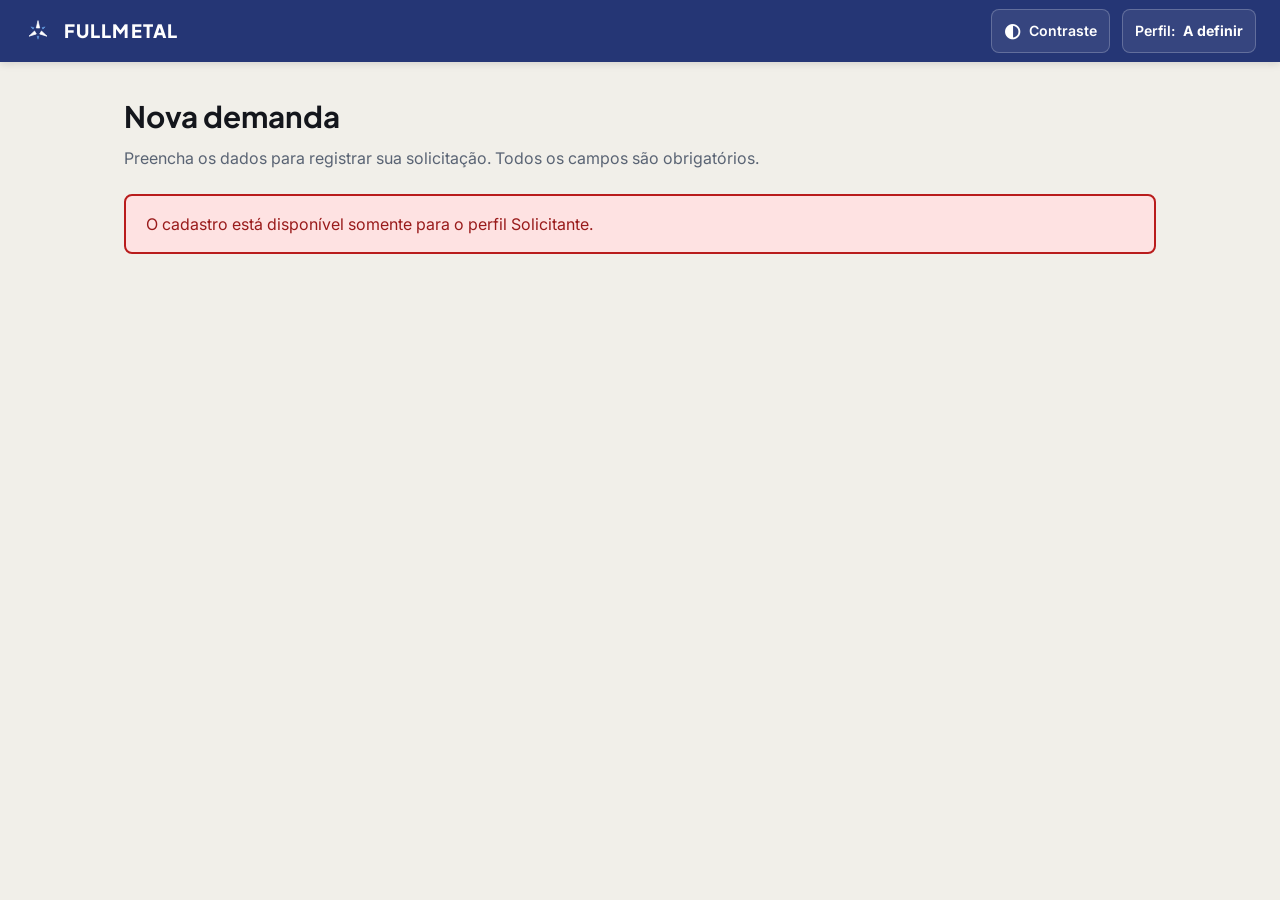
==== commit 68441fd0: "style: alteracao de cabecalho" ====
--- a/cadastro.html
+++ b/cadastro.html
@@ -28,7 +28,6 @@
             />
           </span>
           <span class="brand-name">FULLMETAL</span>
-          <span class="brand-tag">UnDF</span>
         </a>
       </nav>
 
@@ -128,11 +127,12 @@
               id="localizacao"
               name="localizacao"
               type="text"
+              maxlength="100"
               required
               aria-describedby="ajuda-localizacao"
             />
             <p id="ajuda-localizacao" class="field-helper">
-              Informe o local ou sala da demanda.
+              Informe o local ou sala da demanda, com até 100 caracteres.
             </p>
           </div>
         </fieldset>
--- a/css/global.css
+++ b/css/global.css
@@ -41,9 +41,9 @@
   --status-concluida-fg: #166534;
   --status-concluida-bg: #dcfce7;
   --status-concluida-border: #86efac;
-  --status-cancelada-fg: #4b5563;
-  --status-cancelada-bg: #f3f4f6;
-  --status-cancelada-border: #d1d5db;
+  --status-cancelada-fg: #374151;
+  --status-cancelada-bg: #e5e7eb;
+  --status-cancelada-border: #6b7280;
 
   /* Tipografia */
   --font-display: "Plus Jakarta Sans", system-ui, sans-serif;
@@ -303,14 +303,6 @@
   height: 28px;
 }
 
-.brand-tag {
-  padding: 2px 8px;
-  border-radius: var(--radius-pill);
-  background-color: rgb(255 255 255 / 15%);
-  color: var(--header-muted);
-  font-size: 0.75rem;
-}
-
 .btn-contrast-toggle,
 .profile-indicator {
   display: inline-flex;
@@ -391,6 +383,12 @@
   overflow: hidden;
   text-overflow: ellipsis;
 }
+.profile-user-name {
+  display: block;
+  font-size: 0.75rem;
+  line-height: 1.2;
+  color: var(--header-muted);
+}
 .profile-chevron {
   flex: none;
   width: 7px;
@@ -553,16 +551,83 @@
   opacity: 1;
 }
 
-/* Personalizo a seta e o acabamento sem remover o comportamento nativo dos campos. */
+/* Padronizo os seletores sem recriar as opções e o teclado em JavaScript. */
 select.form-control,
 select.select-filter {
   appearance: none;
-  padding-right: 38px;
+  min-width: 0;
+  max-width: 100%;
+  padding: 10px 38px 10px 14px;
+  border-radius: var(--radius-md);
+  background-color: var(--surface-subtle);
+  color: var(--fg);
+  font-size: 0.88rem;
+  font-weight: 600;
   background-image: url("data:image/svg+xml,%3Csvg xmlns='http://www.w3.org/2000/svg' width='16' height='16' viewBox='0 0 24 24' fill='none' stroke='%235a6474' stroke-width='1.8' stroke-linecap='round' stroke-linejoin='round'%3E%3Cpath d='m6 9 6 6 6-6'/%3E%3C/svg%3E");
   background-repeat: no-repeat;
   background-position: right 12px center;
   background-size: 16px;
   cursor: pointer;
+}
+select.form-control option,
+select.select-filter option {
+  background-color: var(--surface);
+  color: var(--fg);
+}
+select.form-control[aria-invalid="true"],
+select.select-filter[aria-invalid="true"] {
+  color: var(--fg);
+}
+/* Nos navegadores compatíveis, estilizo também a lista aberta. Nos demais, ela segue nativa. */
+@supports (appearance: base-select) {
+  select.form-control,
+  select.select-filter,
+  select.form-control::picker(select),
+  select.select-filter::picker(select) {
+    appearance: base-select;
+  }
+  select.form-control,
+  select.select-filter {
+    display: flex;
+    align-items: center;
+    gap: 8px;
+    padding-right: 14px;
+    background-image: none !important;
+  }
+  select.form-control::picker(select),
+  select.select-filter::picker(select) {
+    margin-top: 8px;
+    padding: 8px;
+    border: 1px solid var(--border);
+    border-radius: var(--radius-md);
+    background: var(--surface);
+    color: var(--fg);
+    box-shadow: var(--shadow-lg);
+  }
+  select.form-control option,
+  select.select-filter option {
+    min-height: var(--touch-target);
+    padding: 10px 12px;
+    border-radius: var(--radius-sm);
+    white-space: normal;
+    overflow-wrap: anywhere;
+  }
+  select.form-control option:hover,
+  select.form-control option:focus,
+  select.select-filter option:hover,
+  select.select-filter option:focus {
+    background: var(--surface-subtle);
+  }
+  select.form-control option:checked,
+  select.select-filter option:checked {
+    background: var(--accent-light);
+    color: var(--accent);
+    font-weight: 700;
+  }
+  select.form-control::picker-icon,
+  select.select-filter::picker-icon {
+    color: currentColor;
+  }
 }
 .form-control:not(:disabled):hover {
   border-color: var(--accent);
@@ -694,6 +759,20 @@
   border-color: var(--status-cancelada-border);
   background-color: var(--status-cancelada-bg);
   color: var(--status-cancelada-fg);
+  border-width: 2px;
+  border-style: dashed;
+}
+
+/* Destaco o cancelamento no histórico sem usar vermelho de erro. */
+.history-list .history-cancelada {
+  padding: 10px 12px;
+  border-inline-start: 3px solid var(--status-cancelada-border);
+  border-radius: var(--radius-sm);
+  background-color: var(--status-cancelada-bg);
+  color: var(--status-cancelada-fg);
+}
+.history-list .history-cancelada::before {
+  display: none;
 }
 
 .filter-chip {
@@ -904,10 +983,6 @@
     font-size: 0.95rem;
   }
 
-  .brand-tag {
-    display: none;
-  }
-
   .topbar-actions {
     gap: 8px;
   }
